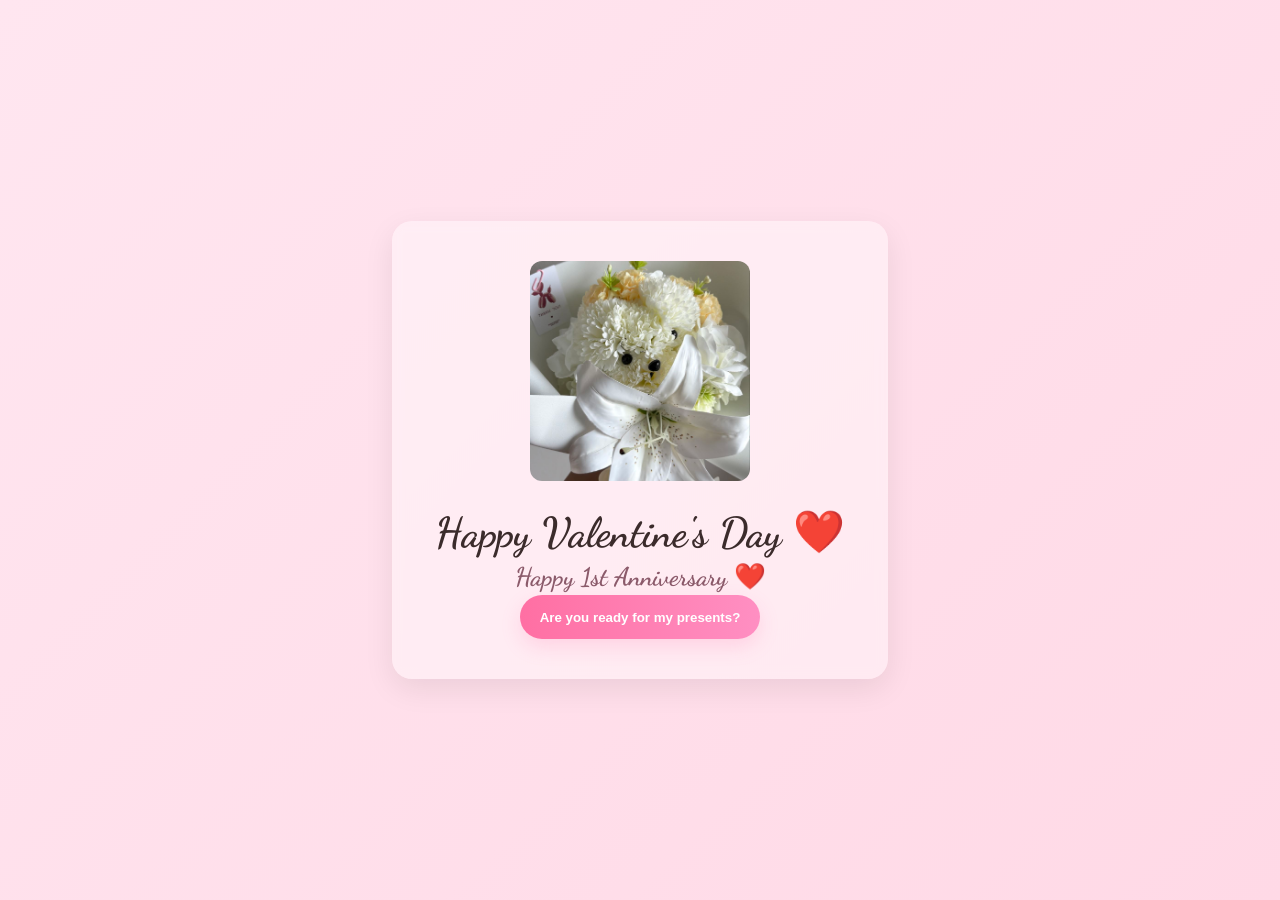
==== index.html @ 7d67854c "Test v2" ====
<!doctype html>
<html lang="en">
<head>
  <meta charset="utf-8" />
  <meta name="viewport" content="width=device-width,initial-scale=1" />
  <title>Valentine & Anniversary</title>
  <!-- Google Fonts -->
  <link href="https://fonts.googleapis.com/css2?family=Dancing+Script:wght@400;700&family=Poppins:wght@300;400;600&display=swap" rel="stylesheet">
  <link rel="stylesheet" href="styles.css">
</head>
<body>

  <!-- Floating hearts layer -->
  <div id="hearts" aria-hidden="true"></div>

  <!-- PAGE CONTAINER: use sections and show/hide with JS -->
  <main class="pages">

    <!-- Page 1: Landing -->
    <section id="page-1" class="page active" aria-label="Landing">
      <div class="center-card">
        <img src="bouquet.jpg" alt="Bouquet placeholder" class="bouquet">
        <h1 class="title">Happy Valentine's Day ❤️</h1>
        <h2 class="subtitle">Happy 1st Anniversary ❤️</h2>

        <button id="startBtn" class="romantic-btn" aria-label="Start">Are you ready for my presents?</button>
      </div>
    </section>

    <!-- Page 2: Password -->
    <section id="page-2" class="page" aria-label="Password Entry">
      <div class="blur-bg"></div>
      <div class="card">
        <h2>Enter our Anniversary Date to continue 💕</h2>
        <input id="passwordInput" type="text" placeholder="DD-MM-YYYY" aria-label="Anniversary date">
        <div class="row">
          <button id="pwSubmit" class="romantic-btn">Open</button>
        </div>
        <p id="pwMsg" class="pw-msg" aria-live="polite"></p>
      </div>
    </section>

    <!-- Page 3: Photo Gallery -->
    <section id="page-3" class="page" aria-label="Photo Gallery">
      <div class="content">
        <h2>Our Photos ❤️</h2>
        <p class="lead">A collection of our favorite moments. </p>

        <div class="gallery heart-grid" id="gallery">
          <!-- 10 photos arranged to form a heart shape (replace with your images) -->
          <img src="Holding hand 1.jpg" alt="Last day at Chiang Rai" loading="lazy">
          <img src="kid.jpg" alt="Kid version" loading="lazy">
          <img src="couple dam.jpg" alt="At the dam" loading="lazy">
          <img src="panda bunny.jpg" alt="Our real version" loading="lazy">
          <img src="kiss me.jpg" alt="Kiss" loading="lazy">
          <img src="kiss hand.jpg" alt="Kiss" loading="lazy">
          <img src="kiss her.jpg" alt="Kiss" loading="lazy">
          <img src="holding hand 2.jpg" alt="Holding hand" loading="lazy">
          <img src="holding hand 3.jpg" alt="Holding hand" loading="lazy">
          <img src="pretty girl.jpg" alt="My love" loading="lazy">
        </div>

        <!-- Bottom navigation: Back (left) and Next (right) -->
        <div class="page-nav">
          <button id="galleryBack" class="nav-btn">← Back</button>
          <button id="galleryNext" class="nav-btn">Next →</button>
        </div>
      </div>
    </section>

    <!-- Page 4: Our Love Journey (map + day counter) -->
    <section id="page-4" class="page" aria-label="Our Love Journey">
      <div class="content">
        <h2>Our Love Journey ❤️</h2>
        <div class="journey-top">
          <div class="days-hero">We have been together for <span id="daysCount" class="days">0</span> days ❤️</div>
        </div>

        <div class="journey-map" id="journeyMap">
          <!-- Steps: each step can have an image under title -->
          <div class="step">
            <div class="step-circle">01</div>
            <div class="step-card">
              <h4>First Meeting</h4>
              <img src="first photo.jpg" alt="First Meeting">
            </div>
          </div>

          <div class="connector"></div>

          <div class="step">
            <div class="step-circle">02</div>
            <div class="step-card">
              <h4>Songkran Festival with my love</h4>
              <img src="songkran.jpg" alt="Songkran Festival with my lov">
            </div>
          </div>

          <div class="connector"></div>

          <div class="step">
            <div class="step-circle">03</div>
            <div class="step-card">
              <h4>Before she go back home</h4>
              <img src="staring her.jpg" alt="Before she go back home">
            </div>
          </div>

          <div class="connector"></div>

          <div class="step">
            <div class="step-circle">04</div>
            <div class="step-card">
            <h4>Last Birthday Together`</h4>
              <img src="bd.jpg" alt="Last birthday together">
            </div>
          </div>
        </div>
        <!-- Bottom navigation for Journey: Back to Gallery and Next to Surprise -->
        <div class="page-nav">
          <button id="journeyBack" class="nav-btn">← Back</button>
          <button id="journeyNext" class="nav-btn">Next →</button>
        </div>
      </div>
    </section>

    <!-- Page 5: Surprise Gift -->
    <section id="page-5" class="page" aria-label="Surprise Gift">
      <div class="content center">
        <h2 class="surprise-title">Surprise Gift <span class="sparkle">🎁</span></h2>

        <div class="surprise-wrap">
          <div id="envelope" class="envelope" role="button" tabindex="0" aria-label="Open envelope">
            <div class="env-flap"></div>
            <div class="env-body"></div>
            <div class="env-seal" aria-hidden="true">❤</div>
          </div>

          <div class="gift-box" id="giftBox" role="button" tabindex="0" aria-label="Open gift box">
            <div class="lid"></div>
            <div class="box"></div>
            <div class="ribbon"></div>
            <div class="bow">
              <span class="loop left"></span>
              <span class="knot"></span>
              <span class="loop right"></span>
            </div>
            <div class="glow"></div>
          </div>
        </div>
      </div>
    </section>

  </main>

  <!-- Page 5: Love Letter Modal -->
  <div id="loveModal" class="modal" aria-hidden="true">
    <div class="modal-bg"></div>
    <div class="modal-card">
      <button id="closeModal" class="close">×</button>
      <div class="letter">
        <h3 class="letter-title">My Love,</h3>
        <p class="letter-body">
          <!-- Placeholder love letter; replace with your real letter -->
          Happy 1st Anniversary, my love ❤️

Dear my love,

We have been together for 365 days. We fought, we stayed, and we fixed things together. Thank you for always being by my side. You are the best gift in my life 🎁💖

Thank you for helping your puppy become a better person 🐶✨ I am so happy to have you in my life.

I want you to always be yourself when you are with me. Your puppy is trying his best to grow and provide for you. I want you to be proud of me one day.

Thank you for loving me even when I’m not perfect. You are my safe place, my happiness, and my future. ❤️

You mean so much to me, more than words can explain.
I love everything about you ❤️ Your smile, your voice, your attitude, even your little mood sometimes. Everything about you makes me fall in love more every day.
        </p>
      </div>
    </div>
  </div>

  <!-- Gallery Lightbox Modal -->
  <div id="galleryModal" class="lightbox" aria-hidden="true">
    <div class="lightbox-bg"></div>
    <div class="lightbox-card">
      <!-- X: close lightbox and return to main landing page -->
      <button id="lbClose" class="close">×</button>
      <button id="lbPrev" class="lb-nav">‹</button>
      <img id="lbImage" src="" alt="Expanded photo">
      <button id="lbNext" class="lb-nav">›</button>
      <!-- Next Page: close lightbox and navigate to next site page -->
      <button id="lbGotoNextPage" class="lb-nextpage">Next Page →</button>
    </div>
  </div>

  <!-- Gift Modal (short letter + photo) -->
  <div id="giftModal" class="modal" aria-hidden="true">
    <div class="modal-bg"></div>
    <div class="modal-card gift-modal">
      <button id="closeGift" class="close">×</button>
      <div class="gift-content">
        <img src="Tony.jpg" alt="Your puppy" class="gift-photo">
        <div class="gift-text">
          <h3>For you, my love</h3>
          <p>Your naughty puppy love you so much🐶✨</p>
        </div>
      </div>
    </div>
  </div>

  <script src="script.js"></script>
</body>
</html>
---- styles.css ----
/* styles.css
   Romantic Valentine theme with animations
   Separate file for clarity and reuse */

:root{
  --bg1: #ffe6f0;
  --bg2: #ffd9e6;
  --accent: #ff6fa3;
  --text: #3b2b2b;
}
*{box-sizing:border-box}
html,body{height:100%;margin:0;font-family:'Poppins',system-ui,-apple-system,Segoe UI,Roboto,'Helvetica Neue',Arial}
body{
  background: linear-gradient(135deg,var(--bg1),var(--bg2));
  color:var(--text);
  overflow-x:hidden;
}

/* Floating hearts container sits behind everything */
#hearts{position:fixed;inset:0;z-index:0;pointer-events:none}

.pages{position:relative;min-height:100vh;z-index:1}
.page{display:none;align-items:center;justify-content:center;min-height:100vh;padding:2rem;transition:opacity .8s ease,transform .6s ease;}
.page.active{display:flex;opacity:1}
.center-card{background:rgba(255,255,255,0.4);backdrop-filter:blur(6px);border-radius:20px;padding:2.5rem;text-align:center;box-shadow:0 10px 30px rgba(0,0,0,0.08)}
.bouquet{width:220px;height:220px;object-fit:cover;border-radius:12px;margin-bottom:1rem}
.title{font-family:'Dancing Script',cursive;font-size:2.6rem;margin:.2rem}
.subtitle{font-family:'Dancing Script',cursive;font-size:1.6rem;margin:.2rem;color:#8b5a6a}

.romantic-btn{background:linear-gradient(90deg,var(--accent),#ff8fc2);border:none;color:white;padding:.9rem 1.2rem;border-radius:999px;font-weight:600;cursor:pointer;box-shadow:0 8px 20px rgba(255,111,163,0.2);transform:translateY(0);transition:transform .15s ease,box-shadow .15s}
.romantic-btn:active{transform:translateY(2px)}

/* Password page */
.page#page-2{position:relative}
.blur-bg{position:absolute;inset:0;background:rgba(255,255,255,0.15);backdrop-filter:blur(6px);}
.card{position:relative;z-index:2;background:rgba(255,255,255,0.6);padding:2rem;border-radius:16px;max-width:420px;margin:auto;text-align:center}
.card input{width:100%;padding:.8rem;border-radius:10px;border:1px solid rgba(0,0,0,0.08);margin-top:1rem;font-size:1rem}
.pw-msg{color:#c04a6c;margin-top:.6rem;min-height:1.2rem}

/* shake animation for wrong password */
@keyframes shake{0%{transform:translateX(-8px)}20%{transform:translateX(8px)}40%{transform:translateX(-6px)}60%{transform:translateX(6px)}80%{transform:translateX(-2px)}100%{transform:translateX(0)}}

/* Journey styles */
.content{max-width:1000px;margin:2rem auto;padding:1rem}
.journey{display:flex;flex-wrap:wrap;gap:2rem;align-items:flex-start}
.timeline{list-style:none;padding:0;margin:0;flex:1;min-width:260px}
.timeline li{display:flex;gap:1rem;align-items:center;margin-bottom:1.2rem}
.timeline .thumb{width:72px;height:72px;border-radius:12px;overflow:hidden;background:linear-gradient(45deg,#ffe6f3,#fff)}
.timeline img{width:100%;height:100%;object-fit:cover}
.timeline .info strong{display:block}

.counter{flex:0 0 220px;background:rgba(255,255,255,0.6);padding:1rem;border-radius:12px;text-align:center}
.days{font-family:'Dancing Script',cursive;font-size:3rem;color:var(--accent)}

.music{margin-top:2rem}
.video-wrap{max-width:560px}

/* Photo gallery */
.gallery{display:grid;grid-template-columns:repeat(3,1fr);gap:16px;background:linear-gradient(180deg,rgba(255,245,248,0.6),rgba(255,240,245,0.6));padding:16px;border-radius:12px;box-shadow:0 8px 30px rgba(203,77,122,0.06)}
.gallery img{width:100%;height:200px;object-fit:cover;border-radius:12px;box-shadow:0 6px 18px rgba(0,0,0,0.06);transition:transform .25s ease,box-shadow .25s ease,filter .25s}
.gallery img{width:100%;height:200px;object-fit:cover;border-radius:12px;box-shadow:0 6px 18px rgba(0,0,0,0.06);transition:transform .25s ease,box-shadow .25s ease,filter .25s}

/* Gallery image base hover handled by .gallery and .heart-grid rules */

/* Ensure clipping scales on small screens */
@supports (clip-path: path('M0 0')){
  .gallery img{object-fit:cover}
}

@media (max-width:1000px){
  .gallery{grid-template-columns:repeat(2,1fr)}
}
@media (max-width:560px){
  .gallery{grid-template-columns:repeat(1,1fr)}
  .gallery img{height:260px}
}

/* Heart-grid layout: arrange 10 photos into a big heart; responsive fallbacks included */
.heart-grid{display:grid;grid-template-columns:repeat(5,1fr);grid-auto-rows:120px;gap:14px;align-items:center;justify-items:center}
.heart-grid img{width:100%;height:100%;max-width:160px;max-height:160px;object-fit:cover;display:block}

/* Position the 10 images to resemble a heart shape */
.heart-grid img:nth-child(1){grid-column:2;grid-row:1}
.heart-grid img:nth-child(2){grid-column:4;grid-row:1}
.heart-grid img:nth-child(3){grid-column:1;grid-row:2}
.heart-grid img:nth-child(4){grid-column:3;grid-row:2}
.heart-grid img:nth-child(5){grid-column:5;grid-row:2}
.heart-grid img:nth-child(6){grid-column:1;grid-row:3}
.heart-grid img:nth-child(7){grid-column:5;grid-row:3}
.heart-grid img:nth-child(8){grid-column:2;grid-row:4}
.heart-grid img:nth-child(9){grid-column:4;grid-row:4}
.heart-grid img:nth-child(10){grid-column:3;grid-row:5}

/* Styling for heart-grid photos */
.heart-grid img{border-radius:14px;box-shadow:0 12px 36px rgba(255,105,150,0.12);border:6px solid rgba(255,230,240,0.6);transition:transform .28s ease,box-shadow .28s,filter .28s}
.heart-grid img:hover{transform:translateY(-6px) scale(1.04);box-shadow:0 28px 70px rgba(255,90,140,0.22),0 0 18px rgba(255,160,190,0.12);filter:brightness(1.03)}

@media (max-width:780px){
  .heart-grid{grid-template-columns:repeat(3,1fr);grid-auto-rows:120px}
  .heart-grid img{max-width:120px;max-height:120px}
}

@media (max-width:560px){
  /* fallback to standard responsive grid on mobile */
  .heart-grid{grid-template-columns:repeat(2,1fr);grid-auto-rows:auto;gap:12px}
  .heart-grid img{max-width:100%;height:220px;border-radius:12px}
  .heart-grid img{grid-column:auto;grid-row:auto}
}

/* Bottom page navigation shared style (Back / Next) */
.page-nav{display:flex;justify-content:space-between;gap:12px;margin-top:18px}
.nav-btn{background:linear-gradient(90deg,#ffd1e6,#ff8fc2);border:none;color:#5b1b2a;padding:.8rem 1rem;border-radius:999px;font-weight:600;cursor:pointer;box-shadow:0 12px 30px rgba(255,111,163,0.08)}
.nav-btn:active{transform:translateY(1px)}

/* Lightbox controls remain visible on gallery so users can navigate photos */

/* Lightbox */
.lightbox{position:fixed;inset:0;display:none;align-items:center;justify-content:center;z-index:60}
.lightbox[aria-hidden="false"],.lightbox.show{display:flex}
.lightbox-bg{position:absolute;inset:0;background:rgba(8,6,10,0.6);backdrop-filter:blur(4px)}
.lightbox-card{position:relative;z-index:62;max-width:90%;max-height:90%;display:flex;align-items:center;justify-content:center}
.lightbox-card img{max-width:100%;max-height:80vh;border-radius:12px;box-shadow:0 30px 80px rgba(0,0,0,0.5);animation:fadeIn .28s ease}
.lb-nav{position:absolute;top:50%;transform:translateY(-50%);background:linear-gradient(90deg,#ff8fc2,#ff6fa3);border:none;color:white;font-size:2.2rem;padding:.2rem .6rem;border-radius:8px;cursor:pointer}
#lbPrev{left:8px}
#lbNext{right:8px}

/* Next page button in lightbox */
.lb-nextpage{position:absolute;right:50px;bottom:12px;background:linear-gradient(90deg,#ffd1e6,#ff8fc2);border:none;color:#5b1b2a;padding:.5rem .8rem;border-radius:999px;font-weight:600;cursor:pointer;box-shadow:0 8px 24px rgba(255,111,163,0.12)}

@keyframes fadeIn{from{opacity:0;transform:scale(.98)}to{opacity:1;transform:scale(1)}}

/* Journey map styles */
.journey-top{display:flex;justify-content:center;margin-bottom:1rem}
.days-hero{background:linear-gradient(90deg,#fff5f8,#fff0f6);padding:1rem 1.4rem;border-radius:999px;font-family:'Poppins',sans-serif;box-shadow:0 10px 30px rgba(255,111,163,0.08)}
.journey-map{display:flex;align-items:center;gap:20px;flex-wrap:wrap;justify-content:center;padding:2rem;background:linear-gradient(180deg,rgba(255,245,248,0.6),rgba(255,240,245,0.6));border-radius:12px;box-shadow:0 10px 30px rgba(203,77,122,0.04)}
.step{display:flex;flex-direction:column;align-items:center;gap:.6rem;min-width:160px}
.step-circle{width:56px;height:56px;border-radius:50%;background:linear-gradient(135deg,#ff8fc2,#a86dbf);color:white;display:flex;align-items:center;justify-content:center;font-weight:700;box-shadow:0 8px 20px rgba(168,109,191,0.15)}
.step-card{background:rgba(255,255,255,0.8);padding:.6rem;border-radius:10px;text-align:center;min-width:140px}
.step-card img{width:120px;height:80px;object-fit:cover;border-radius:8px;margin-top:.5rem}
.connector{flex:0 0 36px;height:6px;border-radius:8px;background:linear-gradient(90deg,#ff8fc2,#a86dbf);align-self:center}

@media (max-width:760px){
  .journey-map{flex-direction:column;gap:12px}
  .connector{width:6px;height:36px}
}

/* Subtle floating animation for steps */
.step{animation:floaty 6s ease-in-out infinite}
@keyframes floaty{0%{transform:translateY(0)}50%{transform:translateY(-6px)}100%{transform:translateY(0)}}

/* Gift box and envelope */
.content.center{display:flex;flex-direction:column;align-items:center;gap:1.2rem}
.surprise-title{font-family:'Dancing Script',cursive;font-size:2.4rem;margin:0;color:#5b2330}
.surprise-title .sparkle{display:inline-block;transform-origin:center;animation:twinkle 3s linear infinite}

.surprise-wrap{display:flex;flex-direction:column;align-items:center;gap:28px;margin-top:10px}

/* Envelope - improved realistic style */
.envelope{width:320px;height:180px;position:relative;cursor:pointer;display:flex;align-items:center;justify-content:center}
.envelope .env-body{width:92%;height:78%;border-radius:14px;background:linear-gradient(180deg,#fff1f4,#ffe6ea);box-shadow:0 18px 40px rgba(255,90,130,0.08), inset 0 -6px 18px rgba(255,230,240,0.6);border:1px solid rgba(255,190,200,0.6);transition:transform .32s ease,box-shadow .32s}
.envelope .env-flap{position:absolute;left:4%;right:4%;top:6%;height:54%;background:linear-gradient(135deg,#ff7aa0,#ff3555);clip-path:polygon(0 0,50% 68%,100% 0);border-radius:10px;transition:transform .45s cubic-bezier(.2,.9,.2,1)}
.envelope .env-seal{position:absolute;top:44%;left:50%;transform:translate(-50%,-50%);width:46px;height:46px;background:linear-gradient(135deg,#ff2d55,#ff6b91);color:white;border-radius:50%;display:flex;align-items:center;justify-content:center;font-size:18px;box-shadow:0 8px 24px rgba(255,80,120,0.18);border:3px solid rgba(255,200,210,0.4)}
.envelope:hover .env-body{transform:translateY(-8px);box-shadow:0 30px 60px rgba(255,90,130,0.12)}

/* Envelope open state */
.envelope.open .env-flap{transform:translateY(-56%) rotateX(12deg)}
.envelope.open .env-body{transform:translateY(-8px)}

@keyframes twinkle{0%,100%{transform:scale(1)}50%{transform:scale(1.12) rotate(6deg)}}
.gift-box{width:160px;height:130px;position:relative;cursor:pointer}
.gift-box{width:220px;height:170px;position:relative;cursor:pointer;display:flex;align-items:center;justify-content:center}
.gift-box .lid{position:absolute;left:14px;right:14px;top:12px;height:56px;background:linear-gradient(90deg,#ff2d55,#ff4d6d);border-radius:10px 10px 8px 8px;transform-origin:center;transition:transform .45s cubic-bezier(.2,.9,.2,1);box-shadow:0 12px 40px rgba(255,80,120,0.12)}
.gift-box .box{position:absolute;left:0;right:0;bottom:0;height:114px;background:linear-gradient(180deg,#ffb3c7,#ff7aa5);border-radius:14px;display:block;box-shadow:0 20px 60px rgba(255,80,120,0.08)}
.gift-box .ribbon{position:absolute;left:50%;top:40%;width:18px;height:120px;background:linear-gradient(180deg,#ff375f,#ff6b91);transform:translateX(-50%);border-radius:6px;box-shadow:0 10px 30px rgba(255,60,110,0.12)}
.gift-box .bow{position:absolute;top:6px;left:50%;transform:translateX(-50%);display:flex;align-items:center;gap:6px}
.gift-box .bow .loop{width:44px;height:28px;border-radius:22px;background:linear-gradient(90deg,#ff7aa0,#ff375f);display:block;box-shadow:0 10px 24px rgba(255,90,140,0.12)}
.gift-box .bow .knot{width:18px;height:22px;border-radius:6px;background:linear-gradient(90deg,#ff2d55,#ff6b91);display:block;box-shadow:0 8px 18px rgba(255,80,130,0.1)}
.gift-box .glow{position:absolute;inset:-12px;border-radius:18px;background:radial-gradient(circle at 50% 30%, rgba(255,120,160,0.14), transparent 35%);filter:blur(6px);opacity:0.9}

/* gift animations */
@keyframes gift-bounce{0%{transform:translateY(0)}40%{transform:translateY(-8px)}70%{transform:translateY(0)}100%{transform:translateY(0)}}
.gift-box{animation:gift-bounce 4.6s ease-in-out infinite}
.gift-box:hover{animation:none;transform:rotate(-1deg)}
.gift-box:hover .lid{transform:translateY(-14px) rotate(-4deg)}
.gift-box:hover{animation:none;transform-origin:center}
.gift-box:active .lid{transform:translateY(-6px)}

/* Ensure gift children are clickable and gift is above other elements */
.gift-box, .gift-box *{pointer-events:auto}
.gift-box{z-index:5}

/* heart-close for modal */
#loveModal .modal-card{background:linear-gradient(180deg,#fff6f8,#ffeef2);border-radius:16px;padding:2rem;box-shadow:0 30px 80px rgba(255,80,120,0.12)}
#loveModal .close{right:14px;top:14px;width:44px;height:44px;border-radius:50%;background:linear-gradient(90deg,#ff6b91,#ff375f);color:white;display:flex;align-items:center;justify-content:center;border:0;font-size:18px;box-shadow:0 10px 28px rgba(255,90,140,0.12)}
#loveModal .close:after{content:'❤'}
#loveModal .close:hover{transform:scale(1.06)}
#loveModal .letter{font-family:'Dancing Script',cursive;font-size:1.18rem;color:#5b2330}

/* Responsive spacing for surprise section */
@media (max-width:760px){
  .surprise-wrap{gap:18px}
  .envelope{width:260px;height:150px}
  .gift-box{width:180px;height:140px}
}

/* Gift modal overrides */
.gift-modal .gift-content{display:flex;gap:14px;align-items:center}
.gift-modal .gift-photo{width:160px;height:120px;object-fit:cover;border-radius:12px;box-shadow:0 20px 60px rgba(168,109,191,0.12)}
.gift-modal .gift-text{max-width:360px}

/* Modal / Love letter */
.modal{position:fixed;inset:0;display:none;align-items:center;justify-content:center;z-index:40}
.modal[aria-hidden="false"],.modal.show{display:flex}
.modal-bg{position:absolute;inset:0;background:radial-gradient(circle at 30% 20%, rgba(255,180,210,0.25), transparent 30%),rgba(0,0,0,0.25);backdrop-filter:blur(4px)}
.modal-card{position:relative;background:linear-gradient(180deg,#fff7f9,#fff0f2);padding:2rem;border-radius:12px;max-width:720px;z-index:2;box-shadow:0 20px 60px rgba(0,0,0,0.18)}
.close{position:absolute;right:10px;top:10px;border:0;background:transparent;font-size:1.6rem;cursor:pointer}
.letter{font-family:'Dancing Script',cursive;font-size:1.2rem;color:#6b3a46;line-height:1.6}
.letter-title{font-size:1.6rem;margin:0 0 .6rem}

/* Responsive */
@media (max-width:760px){
  .title{font-size:2rem}
  .bouquet{width:160px;height:160px}
  .journey{flex-direction:column}
  .video-wrap iframe{width:100%;height:200px}
}

/* Floating hearts visuals */
.heart{position:fixed;bottom:-10vh;width:18px;height:18px;background:var(--accent);transform:rotate(45deg);left:10%;opacity:0.9;border-radius:4px;box-shadow:0 6px 14px rgba(255,111,163,0.15)}
.heart:before,.heart:after{content:'';position:absolute;background:var(--accent);width:18px;height:18px;border-radius:50%}
.heart:before{top:-9px;left:0}
.heart:after{left:9px;top:0}

/* small helper classes */
.hidden{display:none}
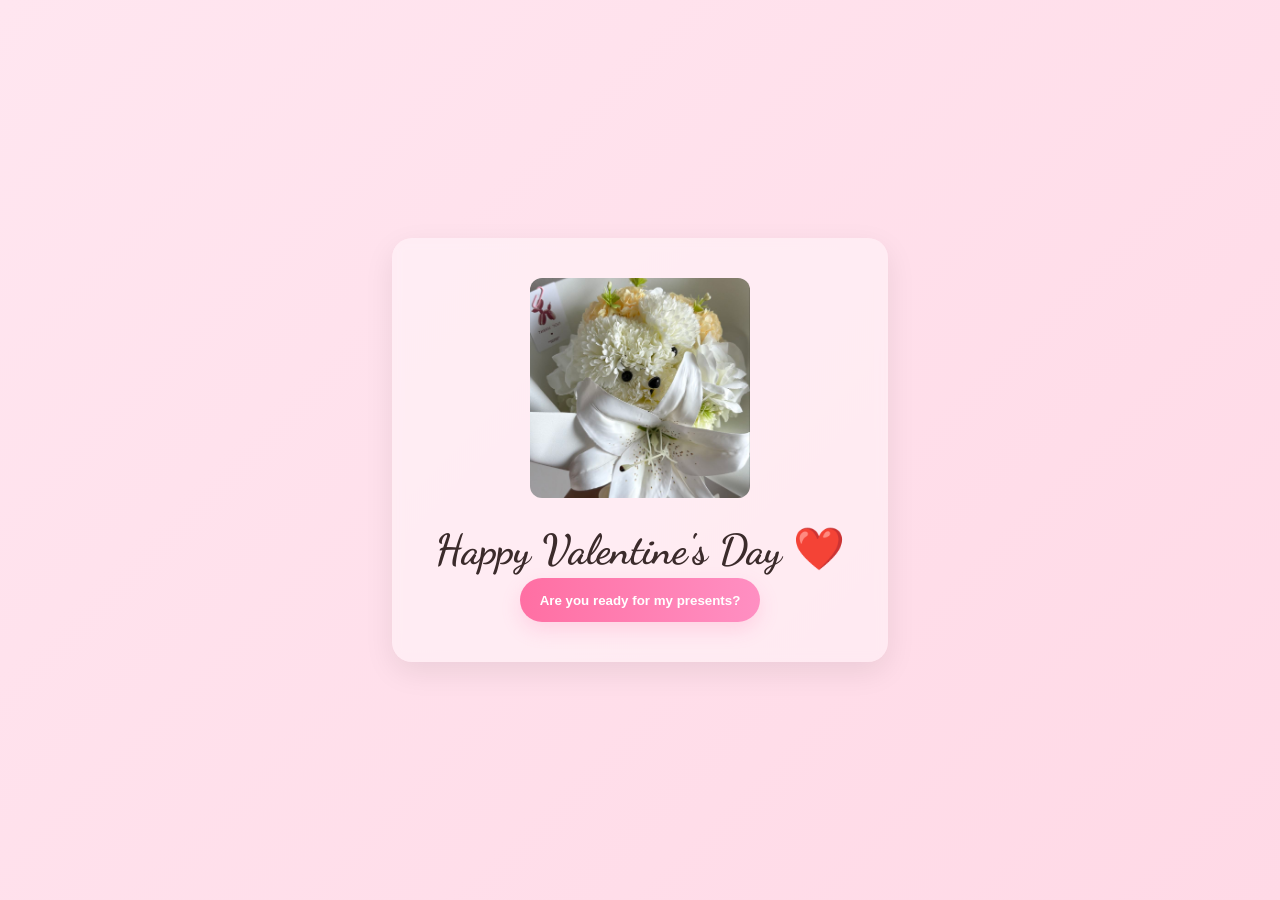
==== commit 907efff6: "final one" ====
--- a/index.html
+++ b/index.html
@@ -21,7 +21,7 @@
       <div class="center-card">
         <img src="bouquet.jpg" alt="Bouquet placeholder" class="bouquet">
         <h1 class="title">Happy Valentine's Day ❤️</h1>
-        <h2 class="subtitle">Happy 1st Anniversary ❤️</h2>
+        
 
         <button id="startBtn" class="romantic-btn" aria-label="Start">Are you ready for my presents?</button>
       </div>
@@ -112,7 +112,7 @@
             <div class="step-circle">04</div>
             <div class="step-card">
             <h4>Last Birthday Together`</h4>
-              <img src="bd.jpg" alt="Last birthday together">
+              <img src="Bd.jpg" alt="Last birthday together">
             </div>
           </div>
         </div>
